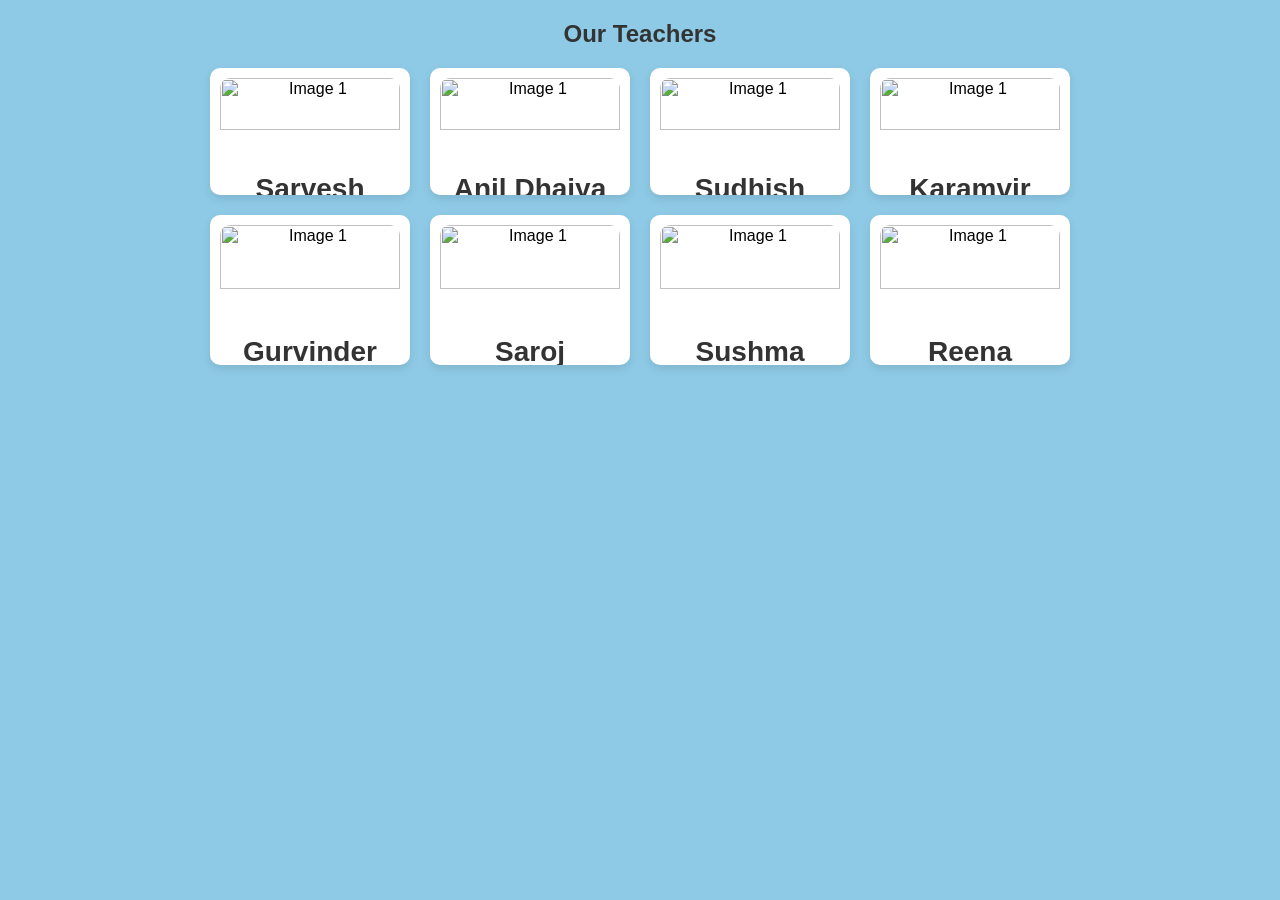
==== images2.html @ 27919e6c "Add files via upload" ====
<html >
<head>

    <title>Beautiful Image Gallery</title>
    <link rel="stylesheet" href="style4.css">
</head>
<body>
    <p>Our Teachers</p>
    <div class="gallery">
        <div class="image"><img src="../BGMI/teachers/sarvesh.jpeg" alt="Image 1">
        <div class="name">Sarvesh</div>
        <div class="subject">Pgt Math</div>
        </div>
        <div class="image"><img src="../BGMI/teachers/anil dhaiya.jpeg" alt="Image 1">
            <div class="name">Anil Dhaiya</div>
            <div class="subject">Physical Education</div>
        </div>
        <div class="image"><img src="../BGMI/teachers/sudhish.jpeg" alt="Image 1">
            <div class="name">Sudhish </div>
            <div class="subject">Pgt Chemistry</div>
        </div>
        <div class="image"><img src="../BGMI/teachers/karamvir.jpeg" alt="Image 1">
            <div class="name">Karamvir</div>
            <div class="subject">Pgt Hindi</div>
        </div>
        <div class="image"><img src="../BGMI/teachers/cs mam.jpg" alt="Image 1">
            <div class="name">Gurvinder </div>
            <div class="subject">Pgt Computer Science</div>
        </div>
        <div class="image"><img src="../BGMI/teachers/saroj.jpg" alt="Image 1">
            <div class="name">Saroj</div>
            <div class="subject">Pgt Biology</div>
        </div>
        <div class="image"><img src="../BGMI/teachers/sushma.jpg" alt="Image 1">
            <div class="name">Sushma</div>
            <div class="subject">Pgt English</div>
        </div>
        <div class="image"><img src="../BGMI/teachers/reena arts.jpeg" alt="Image 1">
            <div class="name">Reena</div>
            <div class="subject">Tgt Arts</div>
        </div>
    </div>
</body>
</html>
---- style4.css ----
body {
    font-family: Arial, sans-serif;
    background-color: #8ecae6;
    margin: 0;
    padding: 20px;
    text-align: center;
}

p {
    font-size: 24px;
    font-weight: bold;
    color: #333;
    margin-bottom: 20px;
}

.gallery {
    display: grid;
    grid-template-columns: repeat(4, minmax(200px, 1fr));
    gap: 20px;
    justify-content: center;
    max-width: 700px;
    margin: auto;
}

.image {
    position: relative;
    overflow: hidden;
    border-radius: 10px;
    box-shadow: 0 4px 10px rgba(0, 0, 0, 0.1);
    background-color: #fff;
    padding: 10px;
    text-align: center;
    border-width: 100px;
}

.image img {
    width: 100%;
    height:70%;
    border-radius: 10px;
    object-fit: cover;
    transition: transform 0.3s ease-in-out, opacity 0.3s ease-in-out;
}

.image:hover img {
    transform: scale(1.1);
    opacity: 0.9;
}

.name {
    font-size: 28px;
    font-weight: bold;
    color: #333;
    margin-top: 20px;
}

.subject {
    font-size: 20px;
    color: #555;
    margin-top: 10px;
    margin-bottom: 0px;
}
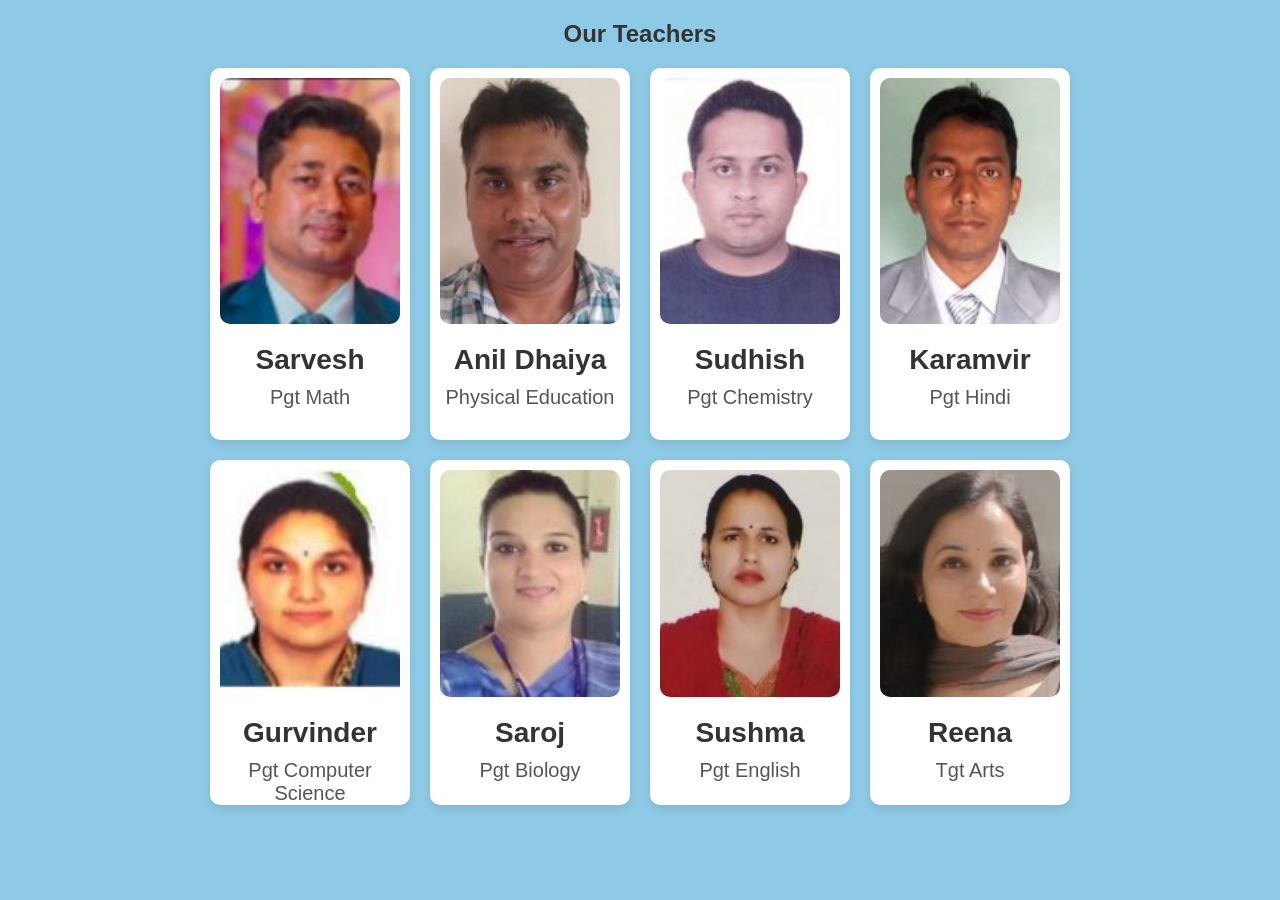
==== commit 3b8cdc28: "Update images2.html" ====
--- a/images2.html
+++ b/images2.html
@@ -8,38 +8,38 @@
 <body>
     <p>Our Teachers</p>
     <div class="gallery">
-        <div class="image"><img src="../BGMI/teachers/sarvesh.jpeg" alt="Image 1">
+        <div class="image"><img src="images/sarvesh.jpeg" alt="Image 1">
         <div class="name">Sarvesh</div>
         <div class="subject">Pgt Math</div>
         </div>
-        <div class="image"><img src="../BGMI/teachers/anil dhaiya.jpeg" alt="Image 1">
+        <div class="image"><img src="images/anil dhaiya.jpeg" alt="Image 1">
             <div class="name">Anil Dhaiya</div>
             <div class="subject">Physical Education</div>
         </div>
-        <div class="image"><img src="../BGMI/teachers/sudhish.jpeg" alt="Image 1">
+        <div class="image"><img src="images/sudhish.jpeg" alt="Image 1">
             <div class="name">Sudhish </div>
             <div class="subject">Pgt Chemistry</div>
         </div>
-        <div class="image"><img src="../BGMI/teachers/karamvir.jpeg" alt="Image 1">
+        <div class="image"><img src="images/karamvir.jpeg" alt="Image 1">
             <div class="name">Karamvir</div>
             <div class="subject">Pgt Hindi</div>
         </div>
-        <div class="image"><img src="../BGMI/teachers/cs mam.jpg" alt="Image 1">
+        <div class="image"><img src="images/cs mam.jpg" alt="Image 1">
             <div class="name">Gurvinder </div>
             <div class="subject">Pgt Computer Science</div>
         </div>
-        <div class="image"><img src="../BGMI/teachers/saroj.jpg" alt="Image 1">
+        <div class="image"><img src="images/saroj.jpg" alt="Image 1">
             <div class="name">Saroj</div>
             <div class="subject">Pgt Biology</div>
         </div>
-        <div class="image"><img src="../BGMI/teachers/sushma.jpg" alt="Image 1">
+        <div class="image"><img src="images/sushma.jpg" alt="Image 1">
             <div class="name">Sushma</div>
             <div class="subject">Pgt English</div>
         </div>
-        <div class="image"><img src="../BGMI/teachers/reena arts.jpeg" alt="Image 1">
+        <div class="image"><img src="images/reena arts.jpeg" alt="Image 1">
             <div class="name">Reena</div>
             <div class="subject">Tgt Arts</div>
         </div>
     </div>
 </body>
-</html>+</html>
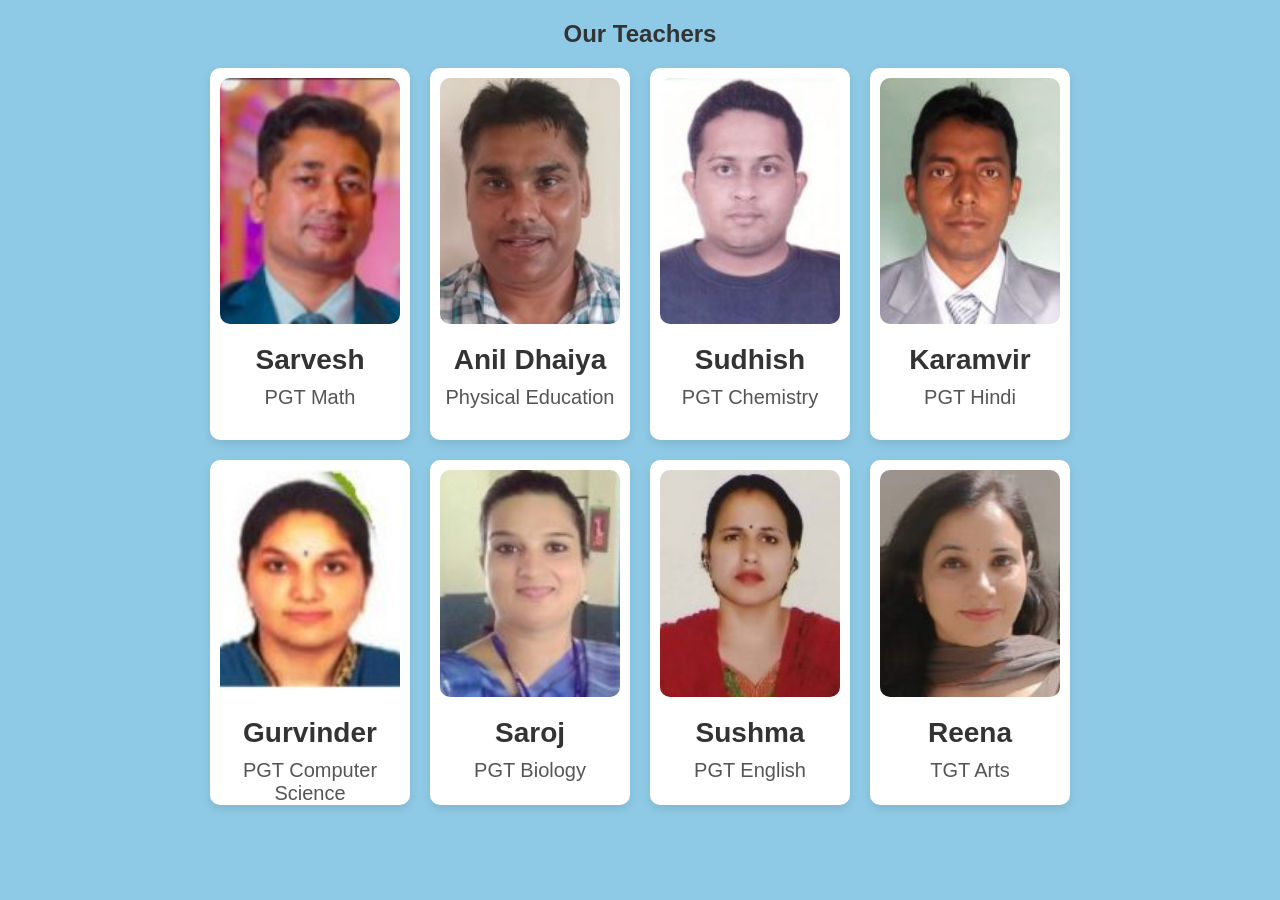
==== commit 45e139da: "Update images2.html" ====
--- a/images2.html
+++ b/images2.html
@@ -10,7 +10,7 @@
     <div class="gallery">
         <div class="image"><img src="images/sarvesh.jpeg" alt="Image 1">
         <div class="name">Sarvesh</div>
-        <div class="subject">Pgt Math</div>
+        <div class="subject">PGT Math</div>
         </div>
         <div class="image"><img src="images/anil dhaiya.jpeg" alt="Image 1">
             <div class="name">Anil Dhaiya</div>
@@ -18,27 +18,27 @@
         </div>
         <div class="image"><img src="images/sudhish.jpeg" alt="Image 1">
             <div class="name">Sudhish </div>
-            <div class="subject">Pgt Chemistry</div>
+            <div class="subject">PGT Chemistry</div>
         </div>
         <div class="image"><img src="images/karamvir.jpeg" alt="Image 1">
             <div class="name">Karamvir</div>
-            <div class="subject">Pgt Hindi</div>
+            <div class="subject">PGT Hindi</div>
         </div>
         <div class="image"><img src="images/cs mam.jpg" alt="Image 1">
             <div class="name">Gurvinder </div>
-            <div class="subject">Pgt Computer Science</div>
+            <div class="subject">PGT Computer Science</div>
         </div>
         <div class="image"><img src="images/saroj.jpg" alt="Image 1">
             <div class="name">Saroj</div>
-            <div class="subject">Pgt Biology</div>
+            <div class="subject">PGT Biology</div>
         </div>
         <div class="image"><img src="images/sushma.jpg" alt="Image 1">
             <div class="name">Sushma</div>
-            <div class="subject">Pgt English</div>
+            <div class="subject">PGT English</div>
         </div>
         <div class="image"><img src="images/reena arts.jpeg" alt="Image 1">
             <div class="name">Reena</div>
-            <div class="subject">Tgt Arts</div>
+            <div class="subject">TGT Arts</div>
         </div>
     </div>
 </body>
